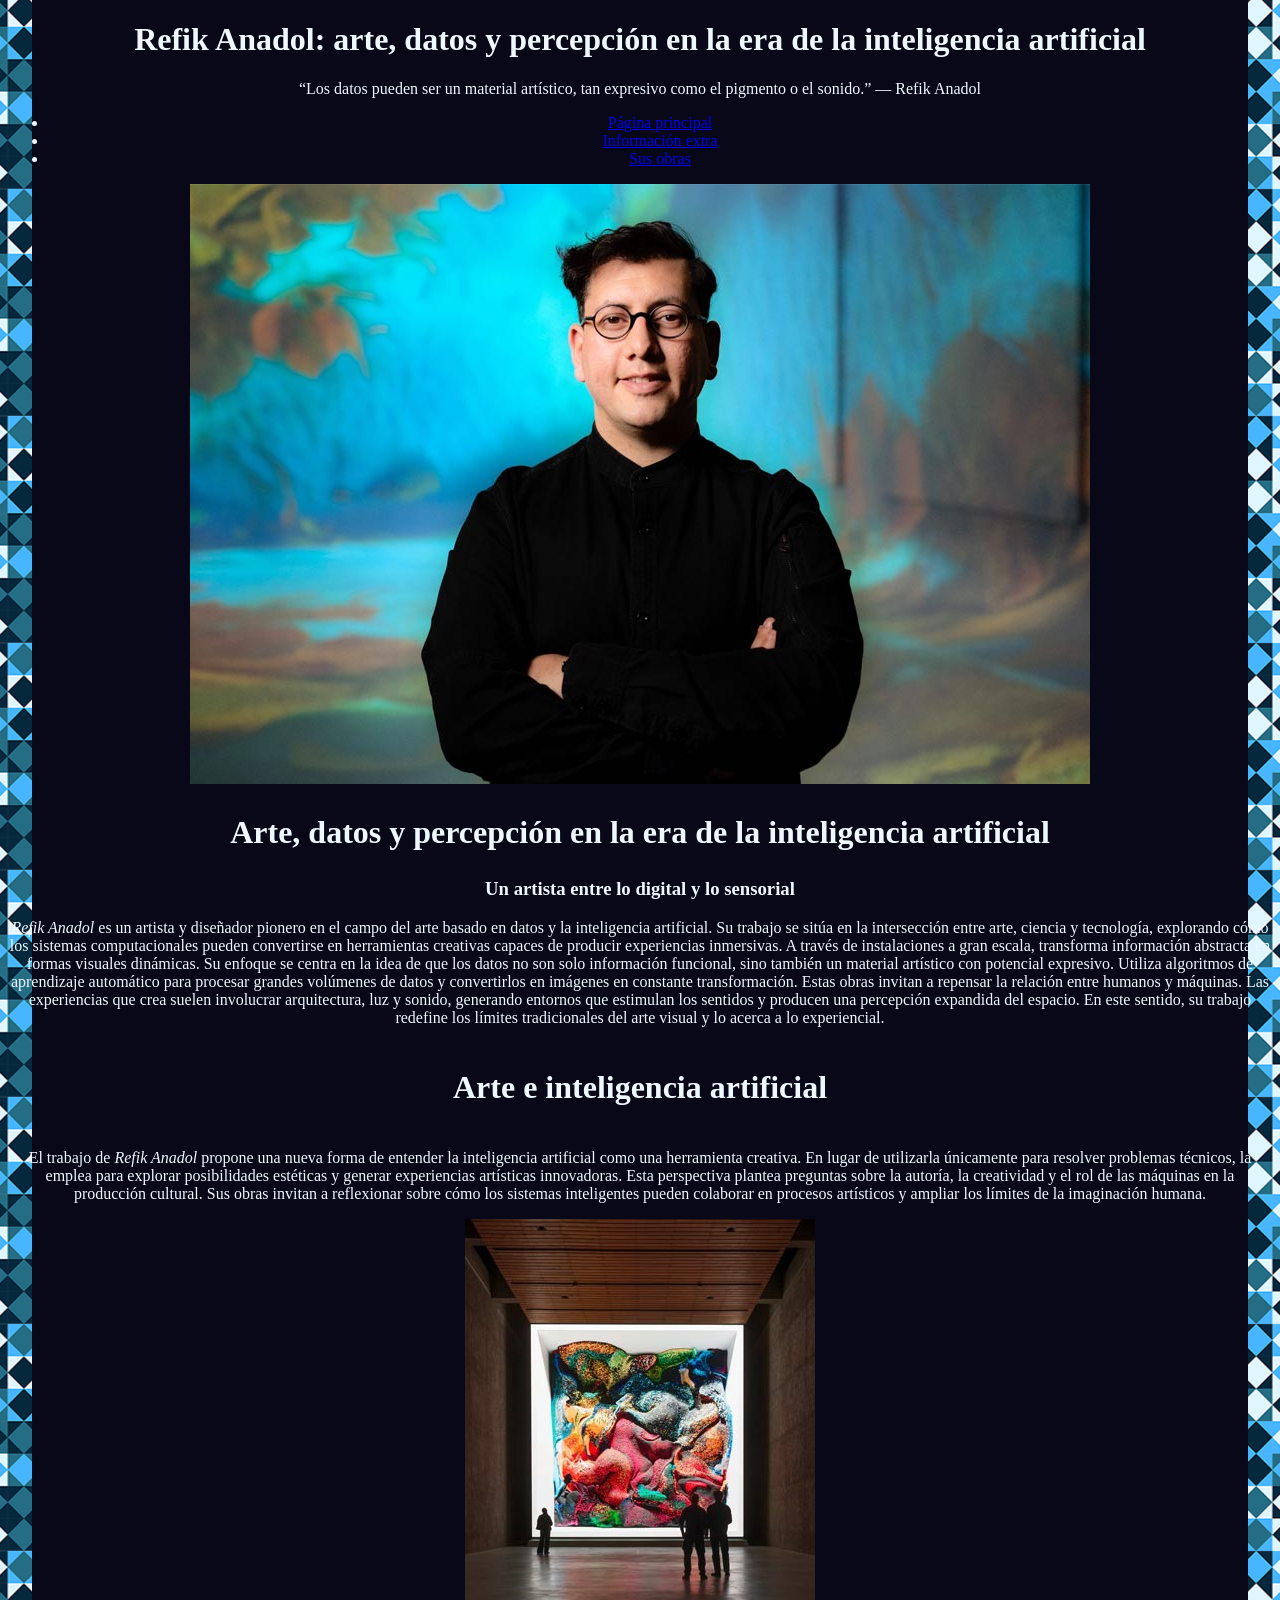
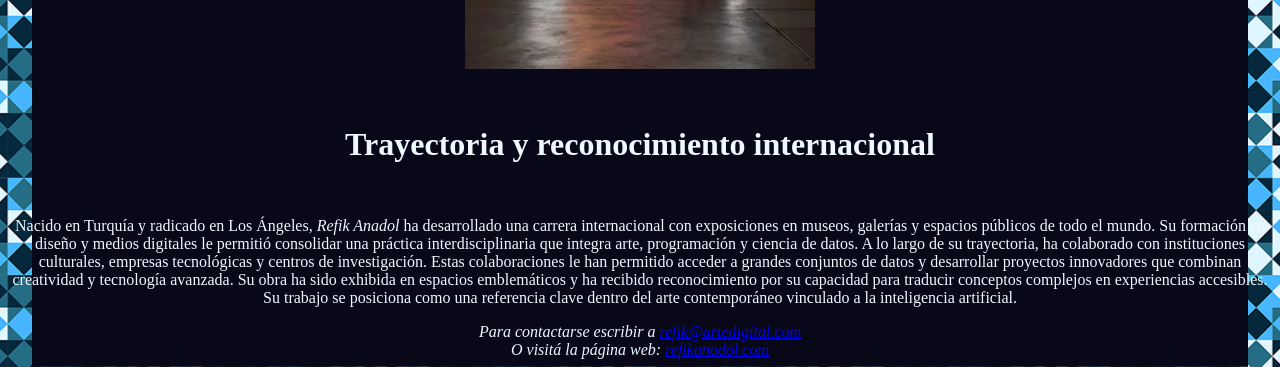
==== pagina/index.html @ b9374fc4 "Agregando contenido Terminando de crear el sitio web :)" ====
<!DOCTYPE html>
<html lang="es">
<head>
    <meta charset="UTF-8">
    <title>Refik Anadol - Introducción al artista</title>
    <link href="css/estilos.css" rel="stylesheet">
</head>
<body>
    <header>
        <h1 class="titulo">Refik Anadol: arte, datos y percepción en la era de la inteligencia artificial</h1>
        <p>“Los datos pueden ser un material artístico, tan expresivo como el pigmento o el sonido.” — Refik Anadol</p>
    </header>
    <nav>
        <ul>
            <li><a href="index.html">Página principal</a></li>
            <li><a href="info.html">Información extra</a></li>
            <li><a href="obras.html">Sus obras</a></li>
        </ul>
    </nav>
    <img src="img/anadol-1.jpg" alt="Foto de Refik">
    <main>
        <h2 class="titulo">Arte, datos y percepción en la era de la inteligencia artificial</h2>
        <h3>Un artista entre lo digital y lo sensorial</h3>
        <p><em>Refik Anadol</em> es un artista y diseñador pionero en el campo del arte basado en datos y la inteligencia artificial. Su trabajo se sitúa en la intersección entre arte, ciencia y tecnología, explorando cómo los sistemas computacionales pueden convertirse en herramientas creativas capaces de producir experiencias inmersivas. A través de instalaciones a gran escala, transforma información abstracta en formas visuales dinámicas. Su enfoque se centra en la idea de que los datos no son solo información funcional, sino también un material artístico con potencial expresivo. Utiliza algoritmos de aprendizaje automático para procesar grandes volúmenes de datos y convertirlos en imágenes en constante transformación. Estas obras invitan a repensar la relación entre humanos y máquinas. Las experiencias que crea suelen involucrar arquitectura, luz y sonido, generando entornos que estimulan los sentidos y producen una percepción expandida del espacio. En este sentido, su trabajo redefine los límites tradicionales del arte visual y lo acerca a lo experiencial.</p>
        <h4 class="titulo">Arte e inteligencia artificial</h4>
        <p>El trabajo de <em>Refik Anadol</em> propone una nueva forma de entender la inteligencia artificial como una herramienta creativa. En lugar de utilizarla únicamente para resolver problemas técnicos, la emplea para explorar posibilidades estéticas y generar experiencias artísticas innovadoras. Esta perspectiva plantea preguntas sobre la autoría, la creatividad y el rol de las máquinas en la producción cultural. Sus obras invitan a reflexionar sobre cómo los sistemas inteligentes pueden colaborar en procesos artísticos y ampliar los límites de la imaginación humana.</p>
    <img src="img/anadol-3.jpg" alt="Imagen de una de sus instalaciones">
        <h5 class="titulo">Trayectoria y reconocimiento internacional</h5>
        <p>Nacido en Turquía y radicado en Los Ángeles, <em>Refik Anadol</em> ha desarrollado una carrera internacional con exposiciones en museos, galerías y espacios públicos de todo el mundo. Su formación en diseño y medios digitales le permitió consolidar una práctica interdisciplinaria que integra arte, programación y ciencia de datos. A lo largo de su trayectoria, ha colaborado con instituciones culturales, empresas tecnológicas y centros de investigación. Estas colaboraciones le han permitido acceder a grandes conjuntos de datos y desarrollar proyectos innovadores que combinan creatividad y tecnología avanzada. Su obra ha sido exhibida en espacios emblemáticos y ha recibido reconocimiento por su capacidad para traducir conceptos complejos en experiencias accesibles. Su trabajo se posiciona como una referencia clave dentro del arte contemporáneo vinculado a la inteligencia artificial.</p>
    </main>
    <footer>
         <address>
            Para contactarse escribir a <a href="mailto:refik@artedigital.com">refik@artedigital.com</a>
            <br>
            O visitá la página web: <a href="https://refikanadol.com/">refikanadol.com</a>
        </address>
    </footer>
</body>
</html>
<!--Video q tengo q incrustar: https://youtu.be/iz7diOuaTos-->
---- pagina/css/estilos.css ----
/*Font para los titulos: https://fonts.google.com/specimen/Lato*/
@import url(https://fonts.google.com/specimen/Lato);
body {
    /*Fondo*/
background-image: linear-gradient(rgb(8, 8, 24) , rgb(8, 8, 24)), url(../img/fondo.png);
background-repeat: no-repeat, repeat;
background-size: 95% 100%, auto;
background-position: center, center;
/*Texto;*/
color: aliceblue;
text-align: center;

font-family: 'lato', 'Times New Roman', Times, serif;
.titulo {font-size: 200%} ;
}
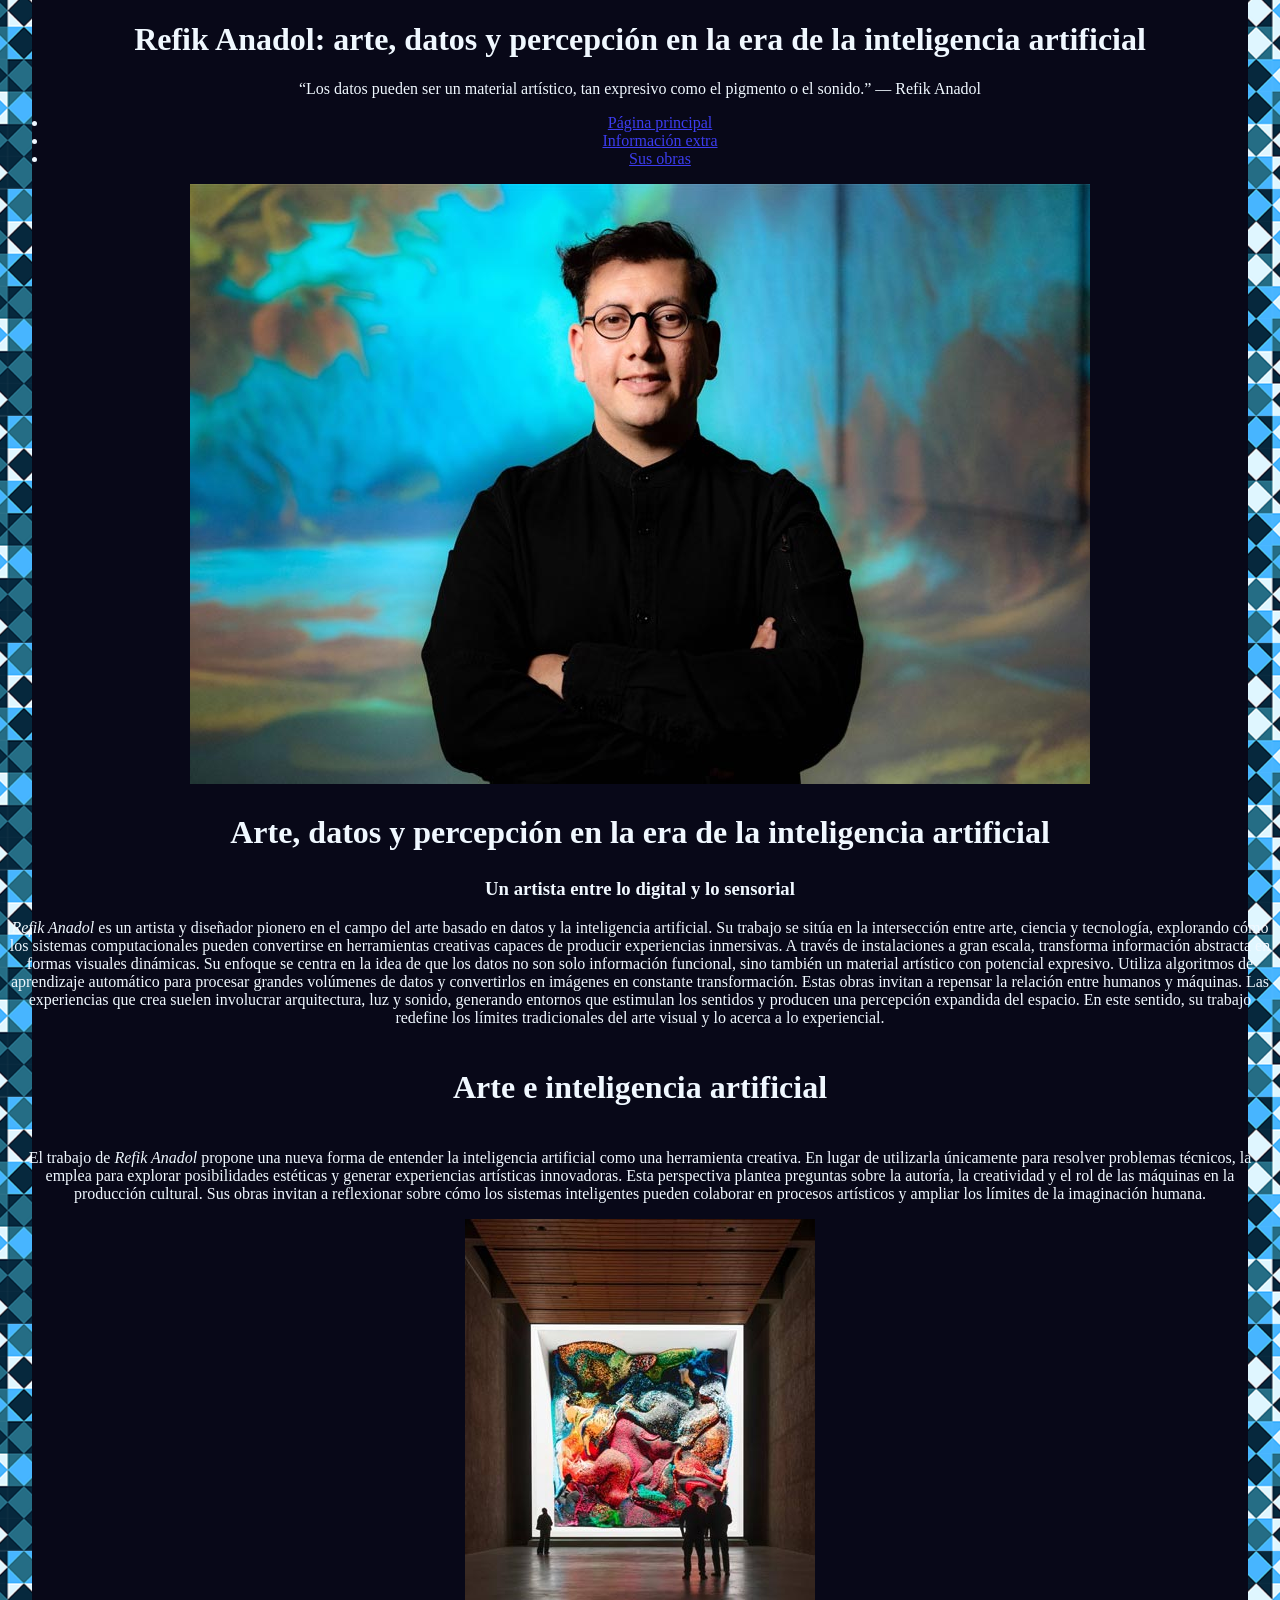
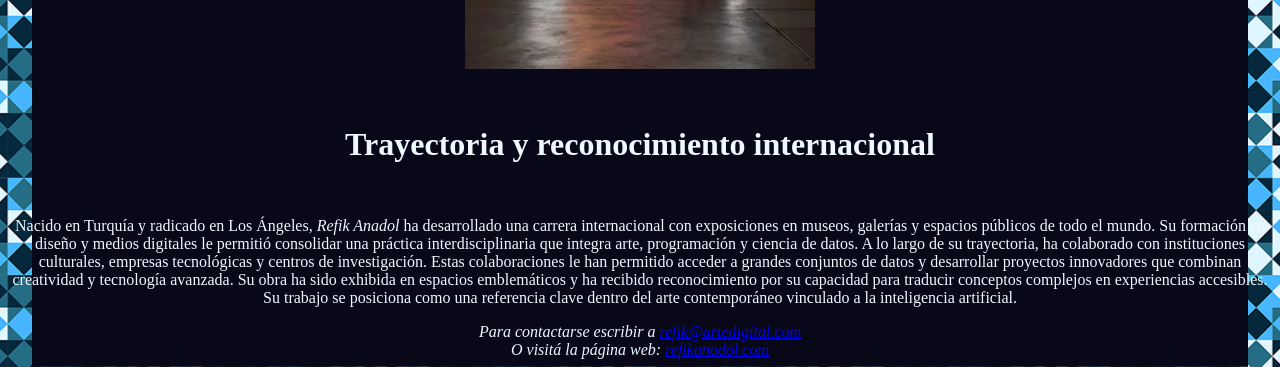
==== commit 948fbecf: "Guardando cambios guardando cambios del CSS" ====
--- a/pagina/index.html
+++ b/pagina/index.html
@@ -10,11 +10,11 @@
         <h1 class="titulo">Refik Anadol: arte, datos y percepción en la era de la inteligencia artificial</h1>
         <p>“Los datos pueden ser un material artístico, tan expresivo como el pigmento o el sonido.” — Refik Anadol</p>
     </header>
-    <nav>
+    <nav class="navegador">
         <ul>
-            <li><a href="index.html">Página principal</a></li>
-            <li><a href="info.html">Información extra</a></li>
-            <li><a href="obras.html">Sus obras</a></li>
+            <li><a href="index.html", class="link">Página principal</a></li>
+            <li><a href="info.html" class="link">Información extra</a></li>
+            <li><a href="obras.html" class="link">Sus obras</a></li>
         </ul>
     </nav>
     <img src="img/anadol-1.jpg" alt="Foto de Refik">
--- a/pagina/css/estilos.css
+++ b/pagina/css/estilos.css
@@ -1,4 +1,3 @@
-/*Font para los titulos: https://fonts.google.com/specimen/Lato*/
 @import url(https://fonts.google.com/specimen/Lato);
 body {
     /*Fondo*/
@@ -9,7 +8,9 @@
 /*Texto;*/
 color: aliceblue;
 text-align: center;
-
 font-family: 'lato', 'Times New Roman', Times, serif;
-.titulo {font-size: 200%} ;
+.titulo {font-size: 200%};
+.navegador {display: inline};
+.link {color: rgb(60, 60, 238)};
+.link:hover {color: };
 }
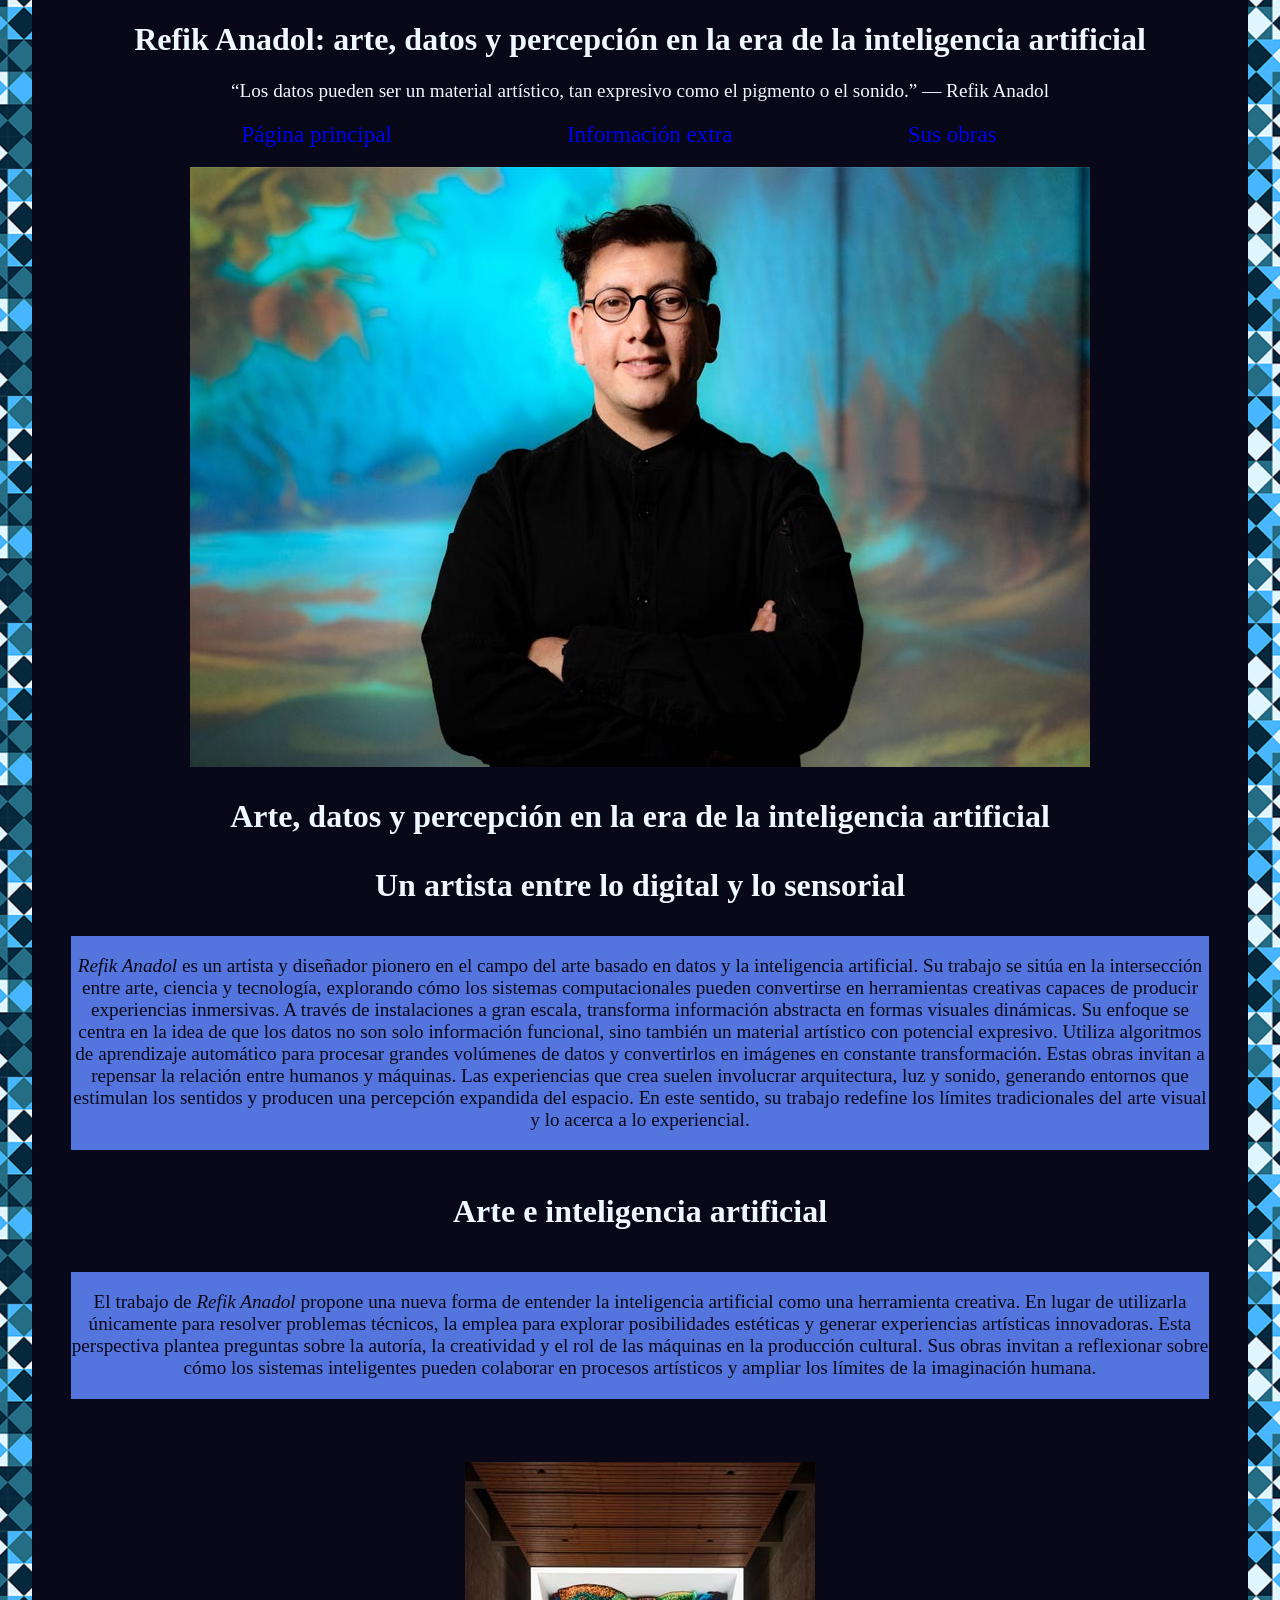
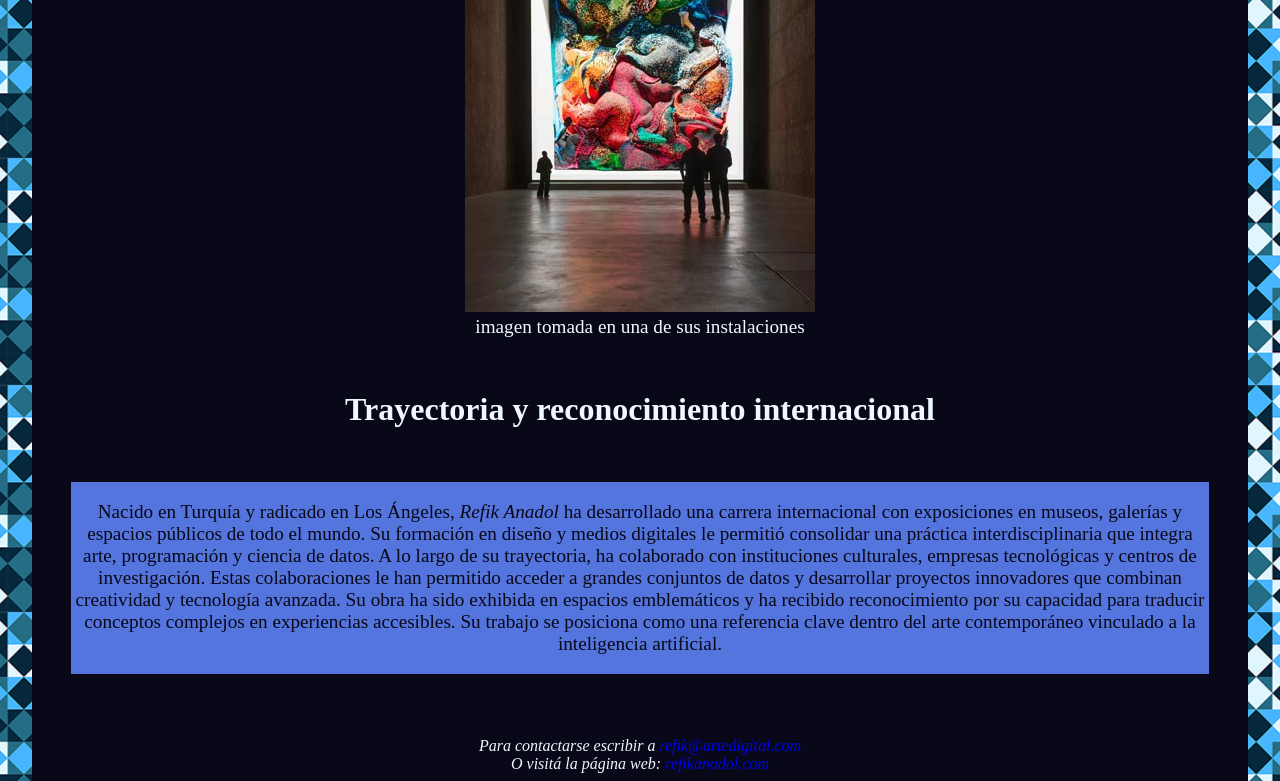
==== commit f458e380: "Agregando cambios ligeros" ====
--- a/pagina/index.html
+++ b/pagina/index.html
@@ -7,26 +7,39 @@
 </head>
 <body>
     <header>
-        <h1 class="titulo">Refik Anadol: arte, datos y percepción en la era de la inteligencia artificial</h1>
+        <h1>Refik Anadol: arte, datos y percepción en la era de la inteligencia artificial</h1>
         <p>“Los datos pueden ser un material artístico, tan expresivo como el pigmento o el sonido.” — Refik Anadol</p>
-    </header>
-    <nav class="navegador">
+        <nav>
         <ul>
-            <li><a href="index.html", class="link">Página principal</a></li>
-            <li><a href="info.html" class="link">Información extra</a></li>
-            <li><a href="obras.html" class="link">Sus obras</a></li>
+            <li><a href="index.html">Página principal</a></li>
+            <li><a href="info.html">Información extra</a></li>
+            <li><a href="obras.html">Sus obras</a></li>
         </ul>
     </nav>
-    <img src="img/anadol-1.jpg" alt="Foto de Refik">
+    </header>
+    <img src="img/anadol-1.jpg" alt="Retrato de Refik Anadol">
     <main>
-        <h2 class="titulo">Arte, datos y percepción en la era de la inteligencia artificial</h2>
+        <h2>Arte, datos y percepción en la era de la inteligencia artificial</h2>
         <h3>Un artista entre lo digital y lo sensorial</h3>
+        <div>
         <p><em>Refik Anadol</em> es un artista y diseñador pionero en el campo del arte basado en datos y la inteligencia artificial. Su trabajo se sitúa en la intersección entre arte, ciencia y tecnología, explorando cómo los sistemas computacionales pueden convertirse en herramientas creativas capaces de producir experiencias inmersivas. A través de instalaciones a gran escala, transforma información abstracta en formas visuales dinámicas. Su enfoque se centra en la idea de que los datos no son solo información funcional, sino también un material artístico con potencial expresivo. Utiliza algoritmos de aprendizaje automático para procesar grandes volúmenes de datos y convertirlos en imágenes en constante transformación. Estas obras invitan a repensar la relación entre humanos y máquinas. Las experiencias que crea suelen involucrar arquitectura, luz y sonido, generando entornos que estimulan los sentidos y producen una percepción expandida del espacio. En este sentido, su trabajo redefine los límites tradicionales del arte visual y lo acerca a lo experiencial.</p>
-        <h4 class="titulo">Arte e inteligencia artificial</h4>
+        </div>
+        <section>    
+    <article>
+        <h4>Arte e inteligencia artificial</h4>
+        <div>
         <p>El trabajo de <em>Refik Anadol</em> propone una nueva forma de entender la inteligencia artificial como una herramienta creativa. En lugar de utilizarla únicamente para resolver problemas técnicos, la emplea para explorar posibilidades estéticas y generar experiencias artísticas innovadoras. Esta perspectiva plantea preguntas sobre la autoría, la creatividad y el rol de las máquinas en la producción cultural. Sus obras invitan a reflexionar sobre cómo los sistemas inteligentes pueden colaborar en procesos artísticos y ampliar los límites de la imaginación humana.</p>
-    <img src="img/anadol-3.jpg" alt="Imagen de una de sus instalaciones">
-        <h5 class="titulo">Trayectoria y reconocimiento internacional</h5>
+        </div>
+    <img id="img" src="img/anadol-3.jpg" alt="Imagen tomada en una instalación">
+    <p id="epigrafe">imagen tomada en una de sus instalaciones</p>
+    </article>
+    <article>
+        <h5>Trayectoria y reconocimiento internacional</h5>
+        <div>
         <p>Nacido en Turquía y radicado en Los Ángeles, <em>Refik Anadol</em> ha desarrollado una carrera internacional con exposiciones en museos, galerías y espacios públicos de todo el mundo. Su formación en diseño y medios digitales le permitió consolidar una práctica interdisciplinaria que integra arte, programación y ciencia de datos. A lo largo de su trayectoria, ha colaborado con instituciones culturales, empresas tecnológicas y centros de investigación. Estas colaboraciones le han permitido acceder a grandes conjuntos de datos y desarrollar proyectos innovadores que combinan creatividad y tecnología avanzada. Su obra ha sido exhibida en espacios emblemáticos y ha recibido reconocimiento por su capacidad para traducir conceptos complejos en experiencias accesibles. Su trabajo se posiciona como una referencia clave dentro del arte contemporáneo vinculado a la inteligencia artificial.</p>
+        </div>
+    </article>
+    </section>
     </main>
     <footer>
          <address>
@@ -37,4 +50,3 @@
     </footer>
 </body>
 </html>
-<!--Video q tengo q incrustar: https://youtu.be/iz7diOuaTos-->
--- a/pagina/css/estilos.css
+++ b/pagina/css/estilos.css
@@ -5,12 +5,63 @@
 background-repeat: no-repeat, repeat;
 background-size: 95% 100%, auto;
 background-position: center, center;
+
+/*Imagen*/
+#img {
+    margin-top: 5%;
+};
+/*Epígrafe*/
+#epigrafe {
+    margin-top: 0%;
+};
 /*Texto;*/
 color: aliceblue;
 text-align: center;
-font-family: 'lato', 'Times New Roman', Times, serif;
-.titulo {font-size: 200%};
-.navegador {display: inline};
-.link {color: rgb(60, 60, 238)};
-.link:hover {color: };
-}+font-family:'Times New Roman', Times, serif;
+h1, h2, h3, h4, h5, h6 {
+    font-size: 200%; 
+    font-family: 'Lato';
+};
+p , li {
+    font-size: 120%;
+};
+div {
+    margin-left: 5%;
+    width: 90%;
+    box-sizing: border-box;
+    display: flex;
+    justify-content: center;
+    align-items: center;
+    background-color: rgba(91, 125, 236, 0.932);
+    color: rgb(8, 8, 24);
+};
+
+/*Lista*/
+#obras {
+    margin: 0%;
+    padding: 0%;
+};
+
+/*Navegador*/
+nav {
+    font-size: 120%;
+    margin-left: 7%;
+};
+nav  li{
+    list-style: inside;
+    margin-right: 15%;
+    display: inline-block;
+    color: aliceblue;
+};
+a {
+    text-decoration: none;
+};
+a:visited {
+    color: cornflowerblue;
+    text-decoration: none;
+};
+/*Footer*/
+footer {
+    margin-top: 5%;
+};
+};
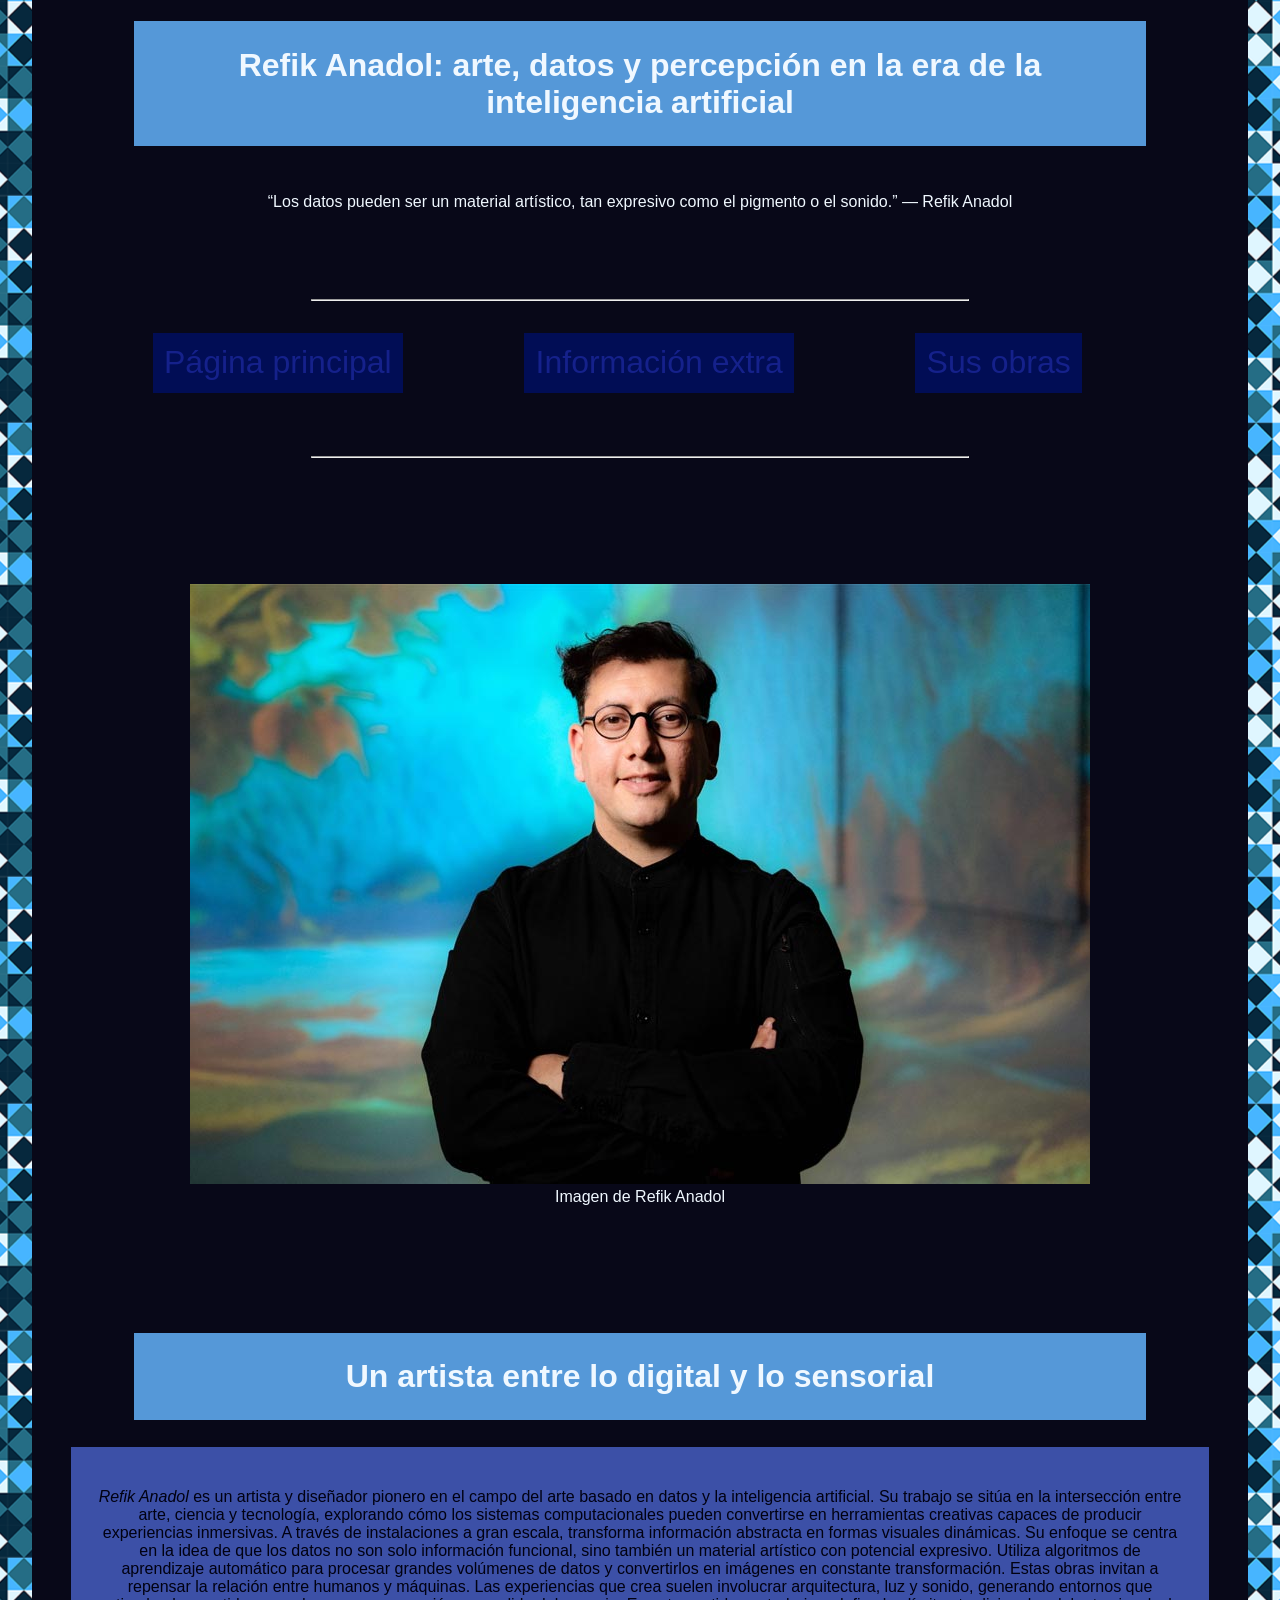
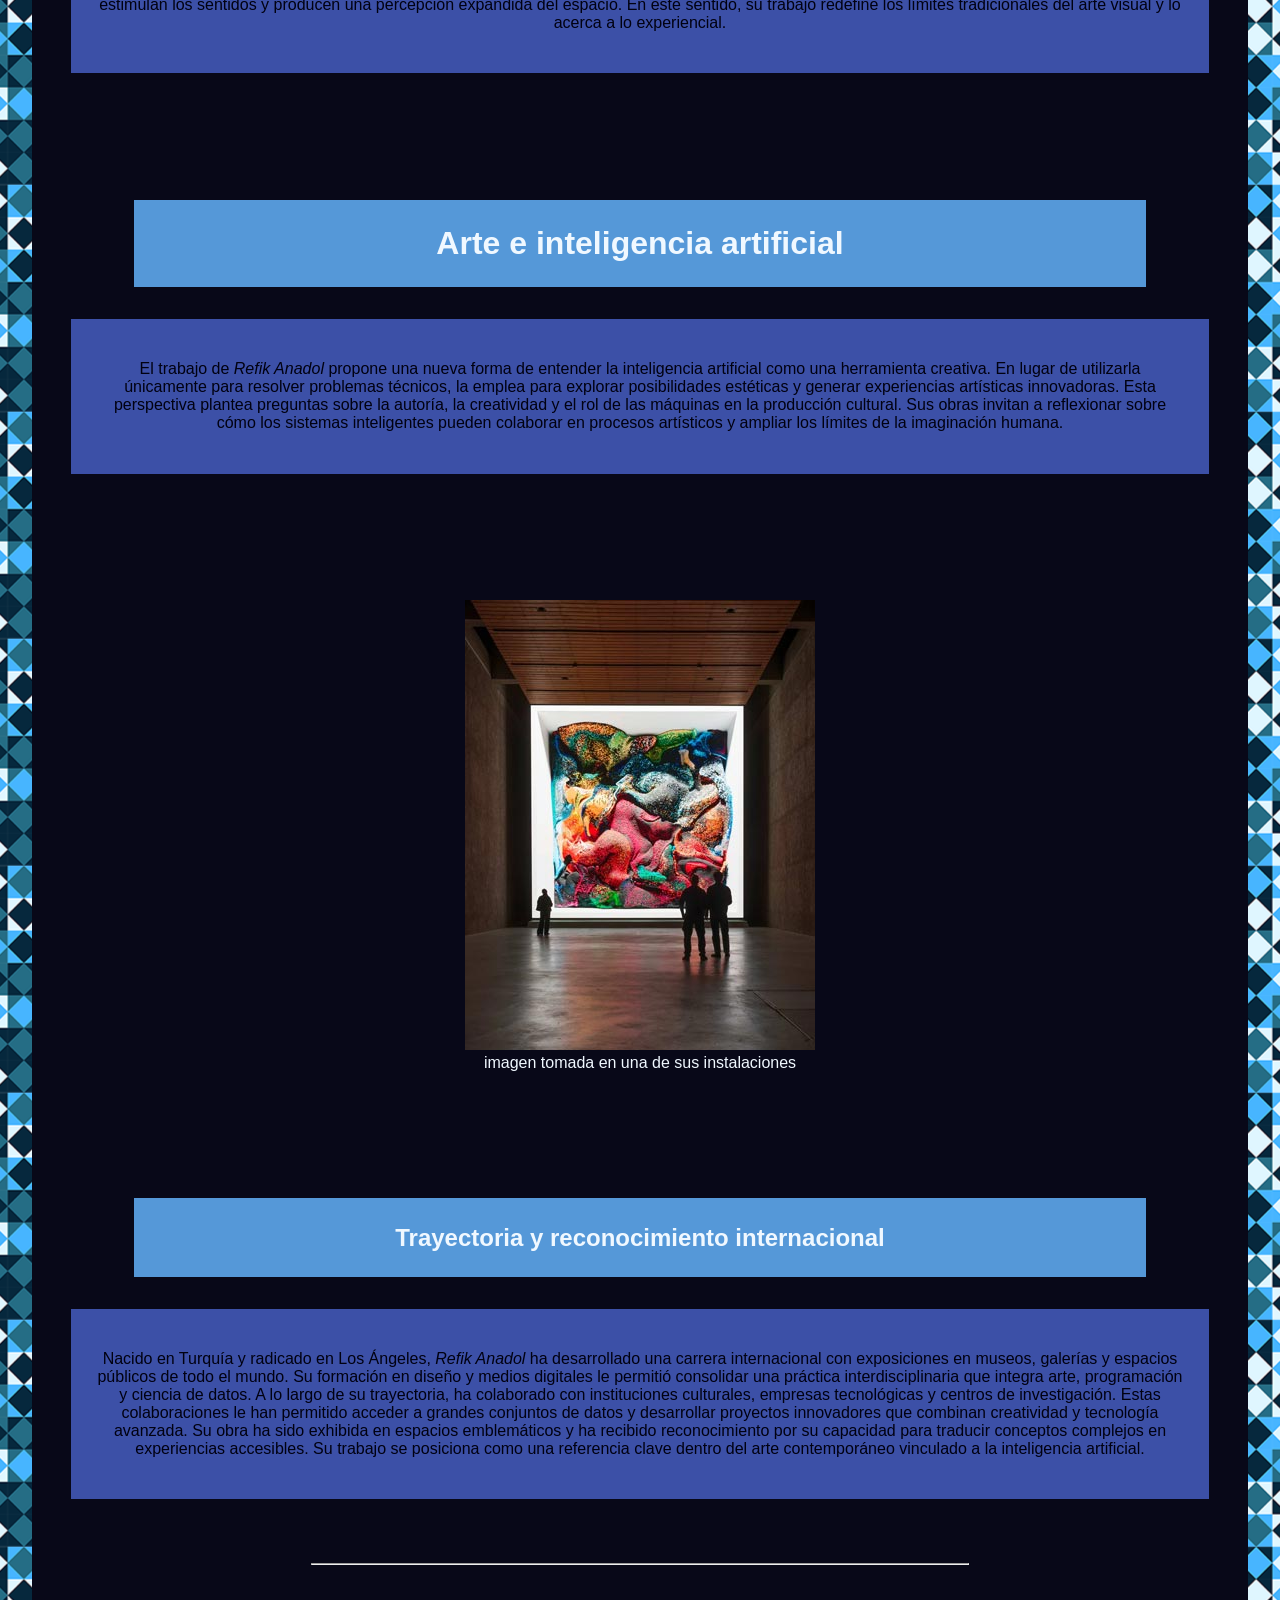
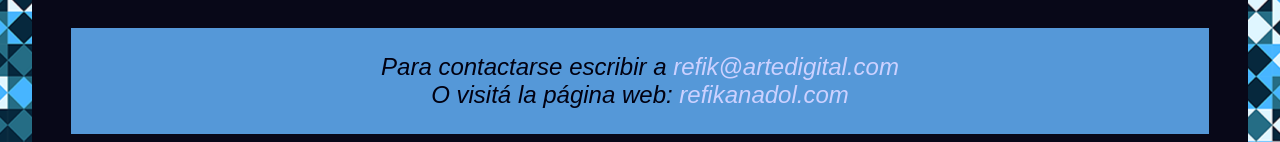
==== commit 22bda504: "Añadiendo cambios finales" ====
--- a/pagina/index.html
+++ b/pagina/index.html
@@ -8,39 +8,46 @@
 <body>
     <header>
         <h1>Refik Anadol: arte, datos y percepción en la era de la inteligencia artificial</h1>
-        <p>“Los datos pueden ser un material artístico, tan expresivo como el pigmento o el sonido.” — Refik Anadol</p>
-        <nav>
+        <p id="cita">“Los datos pueden ser un material artístico, tan expresivo como el pigmento o el sonido.” — Refik Anadol</p>
+        <hr>
+    <nav>
         <ul>
             <li><a href="index.html">Página principal</a></li>
             <li><a href="info.html">Información extra</a></li>
             <li><a href="obras.html">Sus obras</a></li>
         </ul>
     </nav>
+        <hr>
     </header>
+    <figure>
     <img src="img/anadol-1.jpg" alt="Retrato de Refik Anadol">
+    <figcaption class="epigrafe">Imagen de Refik Anadol</figcaption>
+    </figure>
     <main>
-        <h2>Arte, datos y percepción en la era de la inteligencia artificial</h2>
-        <h3>Un artista entre lo digital y lo sensorial</h3>
+    <article>
+        <h2>Un artista entre lo digital y lo sensorial</h2>
         <div>
         <p><em>Refik Anadol</em> es un artista y diseñador pionero en el campo del arte basado en datos y la inteligencia artificial. Su trabajo se sitúa en la intersección entre arte, ciencia y tecnología, explorando cómo los sistemas computacionales pueden convertirse en herramientas creativas capaces de producir experiencias inmersivas. A través de instalaciones a gran escala, transforma información abstracta en formas visuales dinámicas. Su enfoque se centra en la idea de que los datos no son solo información funcional, sino también un material artístico con potencial expresivo. Utiliza algoritmos de aprendizaje automático para procesar grandes volúmenes de datos y convertirlos en imágenes en constante transformación. Estas obras invitan a repensar la relación entre humanos y máquinas. Las experiencias que crea suelen involucrar arquitectura, luz y sonido, generando entornos que estimulan los sentidos y producen una percepción expandida del espacio. En este sentido, su trabajo redefine los límites tradicionales del arte visual y lo acerca a lo experiencial.</p>
         </div>
-        <section>    
+    </article>
     <article>
-        <h4>Arte e inteligencia artificial</h4>
+        <h3>Arte e inteligencia artificial</h3>
         <div>
         <p>El trabajo de <em>Refik Anadol</em> propone una nueva forma de entender la inteligencia artificial como una herramienta creativa. En lugar de utilizarla únicamente para resolver problemas técnicos, la emplea para explorar posibilidades estéticas y generar experiencias artísticas innovadoras. Esta perspectiva plantea preguntas sobre la autoría, la creatividad y el rol de las máquinas en la producción cultural. Sus obras invitan a reflexionar sobre cómo los sistemas inteligentes pueden colaborar en procesos artísticos y ampliar los límites de la imaginación humana.</p>
         </div>
+    </article>
+    <figure>
     <img id="img" src="img/anadol-3.jpg" alt="Imagen tomada en una instalación">
-    <p id="epigrafe">imagen tomada en una de sus instalaciones</p>
-    </article>
+    <figcaption class="epigrafe">imagen tomada en una de sus instalaciones</figcaption>
+    </figure>
     <article>
-        <h5>Trayectoria y reconocimiento internacional</h5>
+        <h4>Trayectoria y reconocimiento internacional</h4>
         <div>
         <p>Nacido en Turquía y radicado en Los Ángeles, <em>Refik Anadol</em> ha desarrollado una carrera internacional con exposiciones en museos, galerías y espacios públicos de todo el mundo. Su formación en diseño y medios digitales le permitió consolidar una práctica interdisciplinaria que integra arte, programación y ciencia de datos. A lo largo de su trayectoria, ha colaborado con instituciones culturales, empresas tecnológicas y centros de investigación. Estas colaboraciones le han permitido acceder a grandes conjuntos de datos y desarrollar proyectos innovadores que combinan creatividad y tecnología avanzada. Su obra ha sido exhibida en espacios emblemáticos y ha recibido reconocimiento por su capacidad para traducir conceptos complejos en experiencias accesibles. Su trabajo se posiciona como una referencia clave dentro del arte contemporáneo vinculado a la inteligencia artificial.</p>
         </div>
     </article>
-    </section>
     </main>
+    <hr>
     <footer>
          <address>
             Para contactarse escribir a <a href="mailto:refik@artedigital.com">refik@artedigital.com</a>
--- a/pagina/css/estilos.css
+++ b/pagina/css/estilos.css
@@ -1,67 +1,170 @@
 @import url(https://fonts.google.com/specimen/Lato);
+* {
+    box-sizing: border-box;
+    font-family: 'Lato', sans-serif;
+}
+
+/*Base*/
 body {
-    /*Fondo*/
-background-image: linear-gradient(rgb(8, 8, 24) , rgb(8, 8, 24)), url(../img/fondo.png);
-background-repeat: no-repeat, repeat;
-background-size: 95% 100%, auto;
-background-position: center, center;
+    background-image: linear-gradient(rgb(8, 8, 24), rgb(8, 8, 24)), url(../img/fondo.png);
+    background-repeat: no-repeat, repeat;
+    background-size: 95% 100%, auto;
+    background-position: center, center;
+    color: aliceblue;
+    text-align: center;
+}
 
-/*Imagen*/
-#img {
+/*Líneas*/
+hr {
+    width: 52%;
+    color: aliceblue;
     margin-top: 5%;
-};
-/*Epígrafe*/
-#epigrafe {
+}
+
+/*Títulos*/
+h1 { 
+    font-size: 2rem;   
+    margin-left: 10%;
+    width: 80%;
+    text-align: center;
+    padding: 2%;
+    background-color: rgba(98, 176, 248, 0.86);
+}
+
+h2 , h3 { 
+    font-size: 2rem;
+    margin-top: 10%;    
+    margin-left: 10%;
+    width: 80%;
+    text-align: center;
+    padding: 2%;
+    background-color: rgba(98, 176, 248, 0.86);
+}
+
+h4 , h5 {
+    font-size: 1.5rem;
+    margin-top: 10%;
+    margin-left: 10%;
+    width: 80%;
+    text-align: center;
+    padding: 2%;
+    background-color: rgba(98, 176, 248, 0.86);
+}
+
+/*Imagen y Epígrafe*/
+figure { 
+    margin-top: 10%;
+}
+
+span {
+    display: inline-block;
+    margin-top: 5%;
+    margin-bottom: 5%;
+}
+
+.epigrafe { 
     margin-top: 0%;
-};
-/*Texto;*/
-color: aliceblue;
-text-align: center;
-font-family:'Times New Roman', Times, serif;
-h1, h2, h3, h4, h5, h6 {
-    font-size: 200%; 
-    font-family: 'Lato';
-};
-p , li {
-    font-size: 120%;
-};
-div {
+}
+
+/*Extra*/
+p { 
+    font-size: 1rem;
+}
+
+ul , span {
+    font-size: 2rem;
+}
+
+div { 
     margin-left: 5%;
     width: 90%;
-    box-sizing: border-box;
-    display: flex;
-    justify-content: center;
-    align-items: center;
-    background-color: rgba(91, 125, 236, 0.932);
-    color: rgb(8, 8, 24);
-};
+    text-align: center;
+    padding: 2%;
+    background-color: rgb(60, 80, 167);
+    color: rgb(1, 1, 17);
+}
 
-/*Lista*/
-#obras {
+#cita {
+    font-size: 1rem;
+    font-family: 'Lato', sans-serif;
+    margin-left: 10%;
+    width: 80%;
+    text-align: center;
+    padding: 2%;
+}
+
+#obras { 
     margin: 0%;
     padding: 0%;
-};
+    margin-left: 5%;
+    width: 90%;
+    list-style: none;
+    text-align: center;
+    padding: 2%;
+    background-color: rgba(60, 103, 167, 0.71);
+    color: rgb(1, 1, 17);
+}
+
+#video {
+    margin-top: 10%;
+}
 
 /*Navegador*/
-nav {
-    font-size: 120%;
-    margin-left: 7%;
-};
-nav  li{
+nav { 
+    font-size: 2rem;
+    text-align: center;
+    margin-left: 5%;
+}
+nav ul:first-child {
+    margin-right: 3%;
+}
+
+nav li { 
     list-style: inside;
-    margin-right: 15%;
+    margin-right: 10%;
     display: inline-block;
-    color: aliceblue;
-};
-a {
+    padding: 1%;
+    background-color: rgba(0, 14, 92, 0.9);
+}
+
+nav li a { 
+    color: rgb(21, 33, 139);
     text-decoration: none;
-};
-a:visited {
-    color: cornflowerblue;
+}
+
+nav li a:hover {
+    color: rgb(87, 127, 236);
+    text-decoration: underline;
+}
+
+nav li a:active {
+    color: blue;
+    text-decoration: underline;
+}
+
+/*Footer*/
+footer { 
+    margin-top: 5%;
+    font-size: 1.5rem;
+    margin-left: 5%;
+    width: 90%;
+    text-align: center;
+    padding: 2%;
+    background-color: rgba(98, 176, 248, 0.86);
+    color: rgb(1, 1, 17);
+}
+
+footer address a { 
+    color: rgb(204, 209, 255);
     text-decoration: none;
-};
-/*Footer*/
-footer {
-    margin-top: 5%;
-};
-};+}
+
+footer address a:hover {
+    color: rgb(4, 19, 151);
+    text-decoration: underline;
+}
+
+footer address a:active {
+    color: blue;
+    text-decoration: underline;
+}
